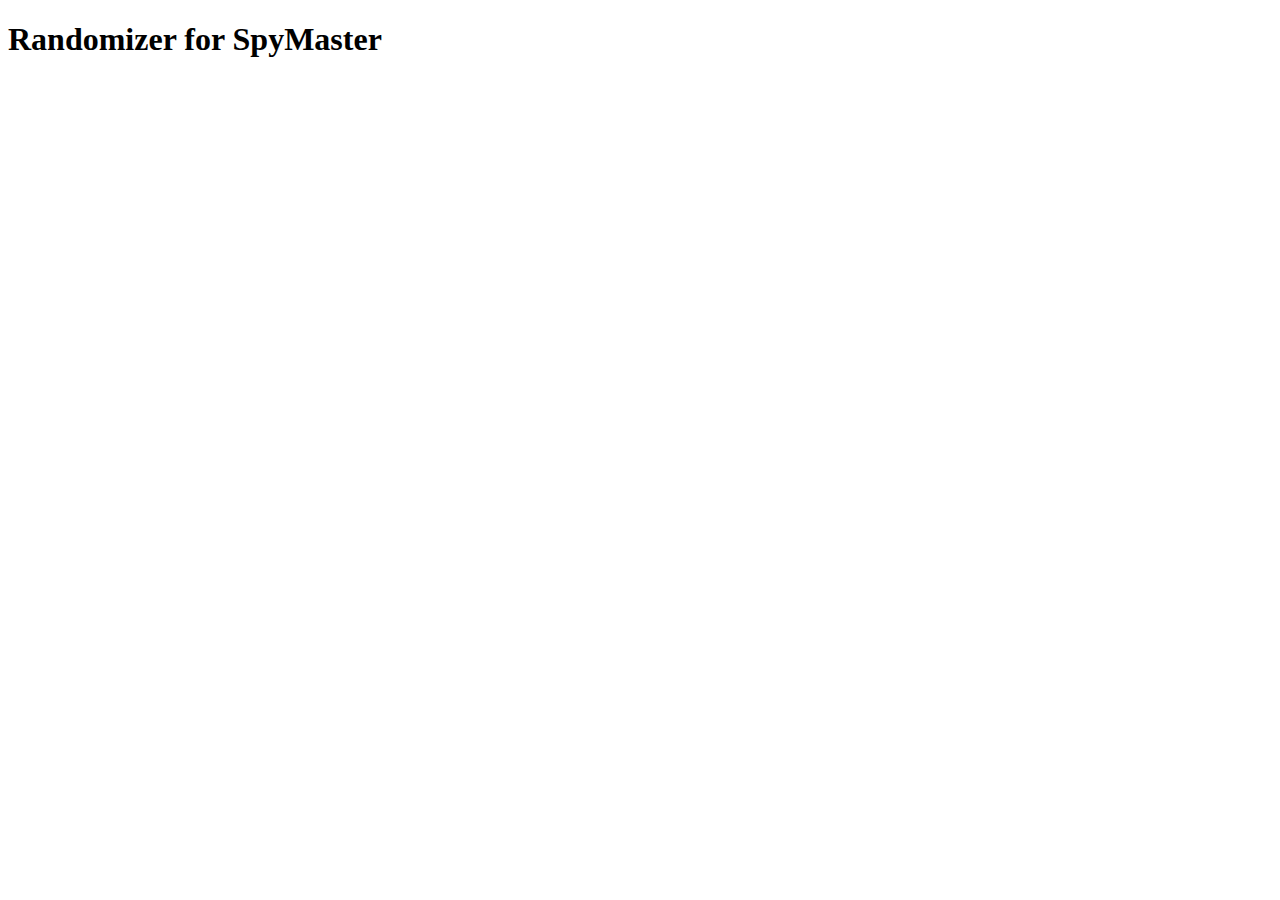
==== src/index.html @ d3cba1bb "boiler plate, html and class for board" ====
<!DOCTYPE html>
<html lang="en">
    <head>
        <meta charset="UTF-8">
        <link rel="stylesheet" type="text/css" href="theme.css">
        <title>CN Random</title>
    </head>
    <body>
        <h1>Randomizer for SpyMaster<h1>
        

        <script src="script.js"></script>
    </body>
</html>
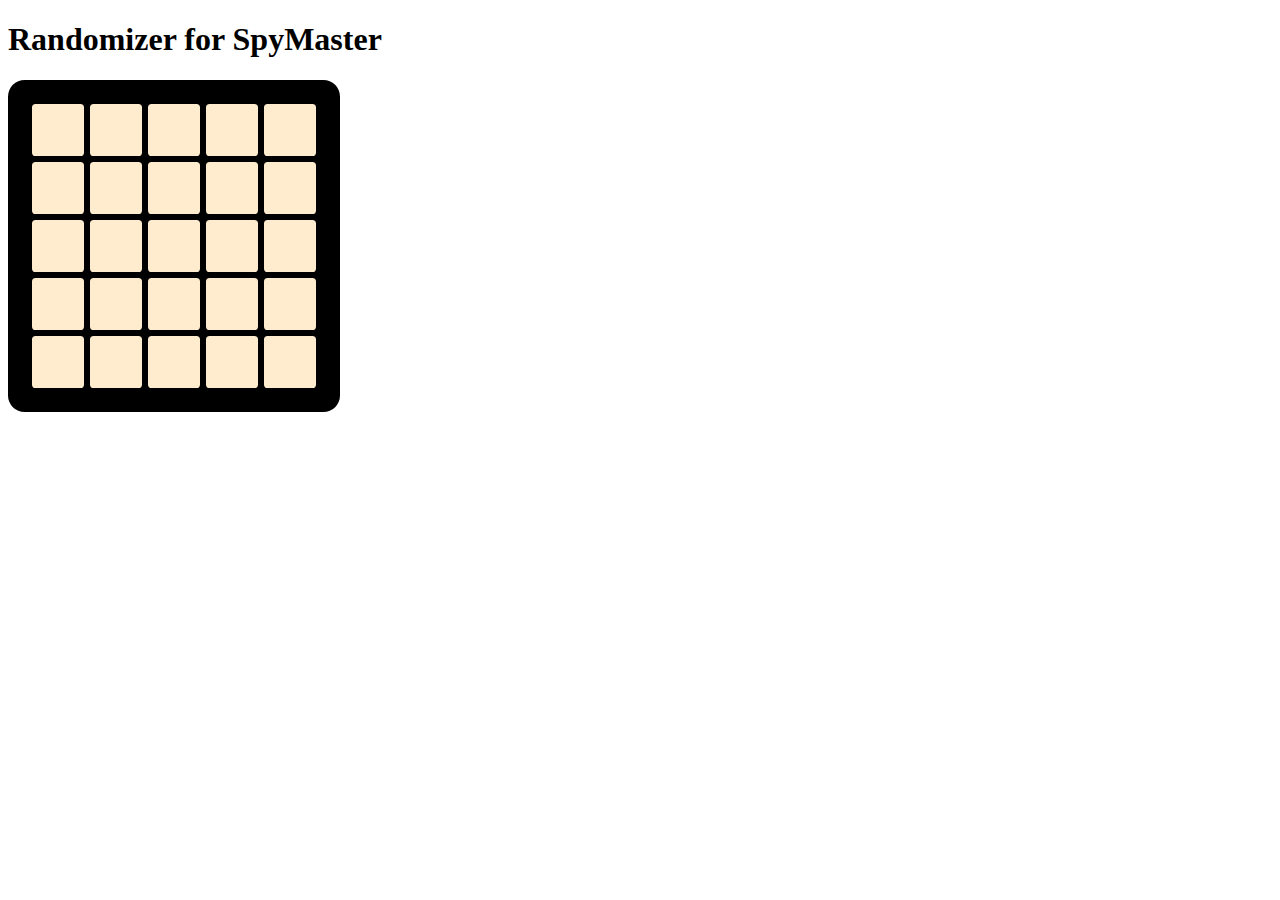
==== commit 5b7723a6: "added table styling and table generation code" ====
--- a/src/index.html
+++ b/src/index.html
@@ -3,11 +3,14 @@
     <head>
         <meta charset="UTF-8">
         <link rel="stylesheet" type="text/css" href="theme.css">
+        <script src="https://cdnjs.cloudflare.com/ajax/libs/jquery/3.4.1/jquery.min.js"></script>
+        <script src="cell.js"></script>
         <title>CN Random</title>
     </head>
     <body>
-        <h1>Randomizer for SpyMaster<h1>
+        <h1>Randomizer for SpyMaster</h1>
         
+        <table id="board"></table>
 
         <script src="script.js"></script>
     </body>
--- a/src/theme.css
+++ b/src/theme.css
@@ -0,0 +1,12 @@
+table {
+    background-color: black;
+    border: 20px solid black;
+    border-radius: 5%;
+}
+td {
+    border: 2px solid black;
+    border-radius: 10%;
+    width: 50px;
+    height: 50px;
+    background-color: blanchedalmond;
+}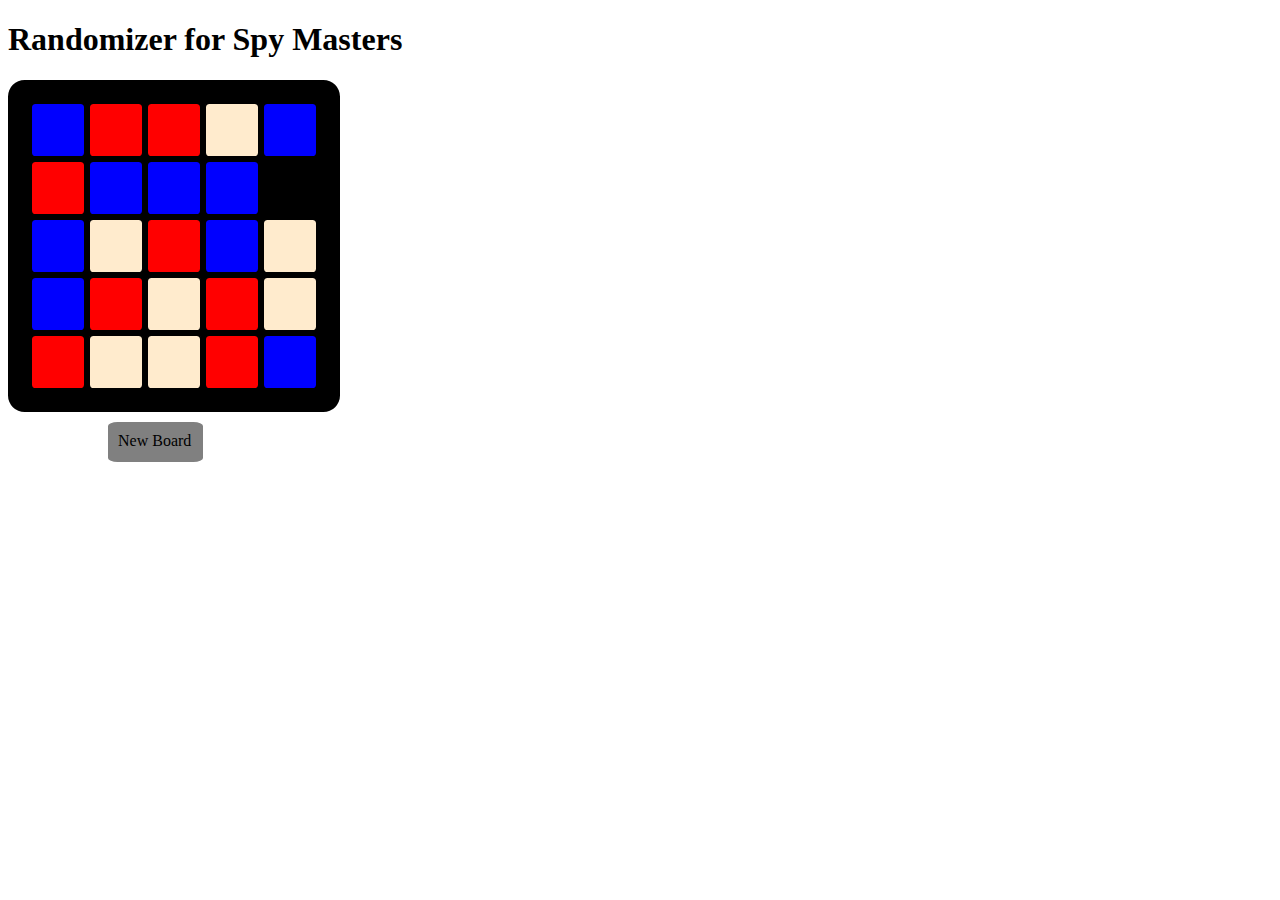
==== commit 2f7c722e: "programmed the board to set random colors" ====
--- a/src/index.html
+++ b/src/index.html
@@ -8,9 +8,10 @@
         <title>CN Random</title>
     </head>
     <body>
-        <h1>Randomizer for SpyMaster</h1>
+        <h1>Randomizer for Spy Masters</h1>
         
         <table id="board"></table>
+        <div id="newBoard" > <p>New Board</p></div>
 
         <script src="script.js"></script>
     </body>
--- a/src/theme.css
+++ b/src/theme.css
@@ -9,4 +9,17 @@
     width: 50px;
     height: 50px;
     background-color: blanchedalmond;
+}
+
+#newBoard {
+    margin: 10px 100px;
+    padding: 10px;
+    background-color: gray;
+    border-radius: 10%;
+    width: 75px;
+    height: 20px;
+}
+
+#newBoard p{
+    margin: 0;
 }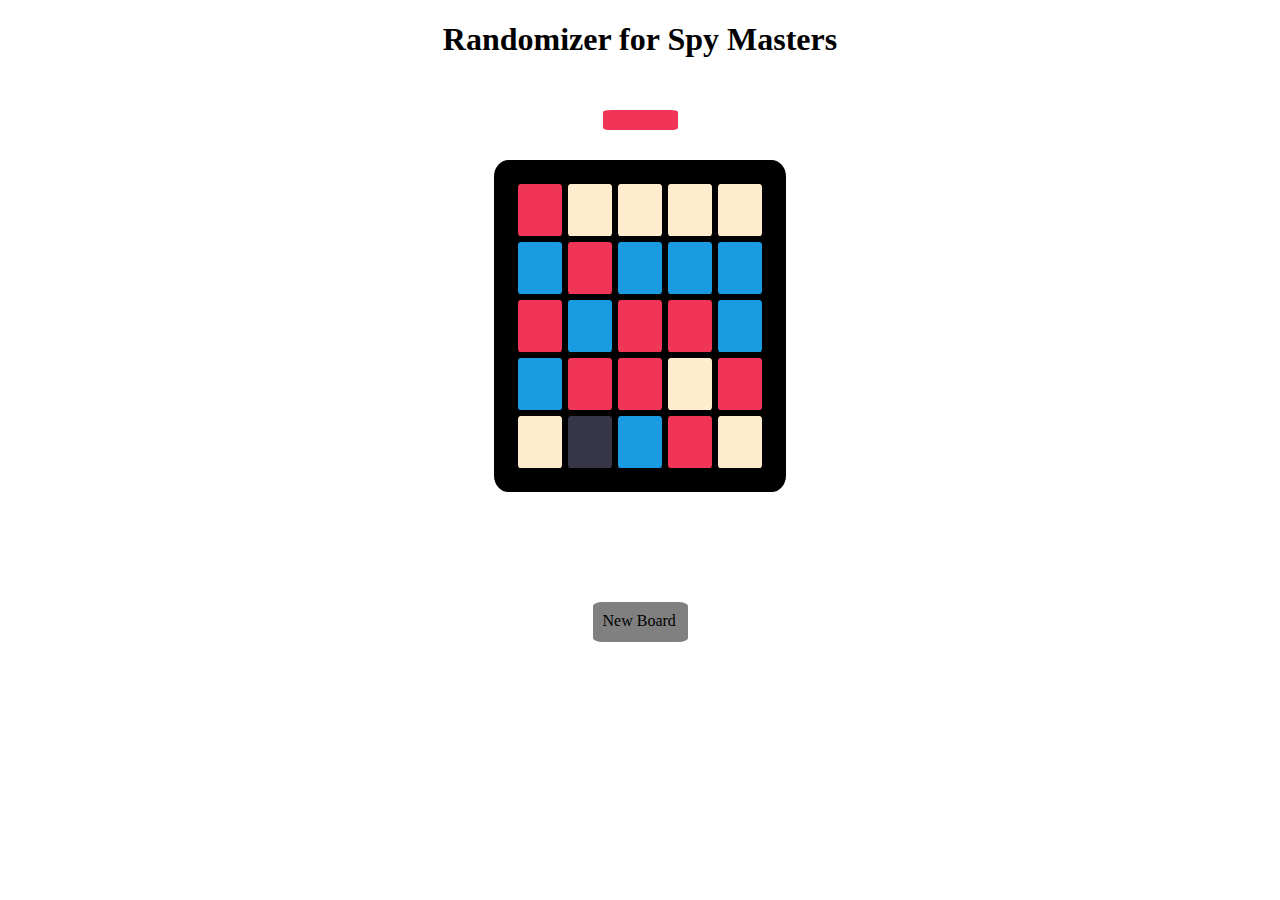
==== commit 38a18896: "added styling to show first team and grid layout" ====
--- a/src/index.html
+++ b/src/index.html
@@ -9,9 +9,16 @@
     </head>
     <body>
         <h1>Randomizer for Spy Masters</h1>
-        
-        <table id="board"></table>
-        <div id="newBoard" > <p>New Board</p></div>
+        <div class="grid">
+            <div class="first"></div>
+            <table id="board"></table>
+            <div class="first"></div>
+            <div id="newBoard" > 
+                <p>New Board</p>
+            </div>
+            
+
+        </div>
 
         <script src="script.js"></script>
     </body>
--- a/src/theme.css
+++ b/src/theme.css
@@ -1,8 +1,21 @@
+h1 {
+    text-align: center;
+}
+
 table {
     background-color: black;
     border: 20px solid black;
     border-radius: 5%;
+    width: 292px;
+    height: 292px;
+
+    justify-self: center;
+    grid-column-start: col2;
+    grid-column-end: col3;
+    grid-row-start: row2;
+    grid-row-end: row3;
 }
+
 td {
     border: 2px solid black;
     border-radius: 10%;
@@ -12,14 +25,51 @@
 }
 
 #newBoard {
-    margin: 10px 100px;
+    
     padding: 10px;
     background-color: gray;
     border-radius: 10%;
     width: 75px;
     height: 20px;
+
+    align-self: center;
+    justify-self: center;
+    grid-column-start: col2;
+    grid-column-end: col3;
+    grid-row-start: row4;
+    grid-row-end: row-end;
 }
 
 #newBoard p{
     margin: 0;
+}
+
+.red{
+    background-color:#f03557;
+}
+.blue{
+    background-color: #199be2;
+}
+.death {
+    background-color: #363648;
+}
+
+.first {
+    border-radius: 10%;
+    width: 75px;
+    height: 20px;
+    align-self: center;
+    justify-self: center;
+
+    grid-column-start: col2;
+    grid-column-end: col3;
+    grid-row-start: row1;
+    grid-row-end: row2;
+}
+
+.grid {
+    display: grid;
+    justify-content: center;
+    grid-template-columns: [col1] 80px [col2] 332px [col3] 80px [col-end];
+    grid-template-rows: [row1] 80px [row2] 332px [row3] 80px [row4] 100px [row-end];
 }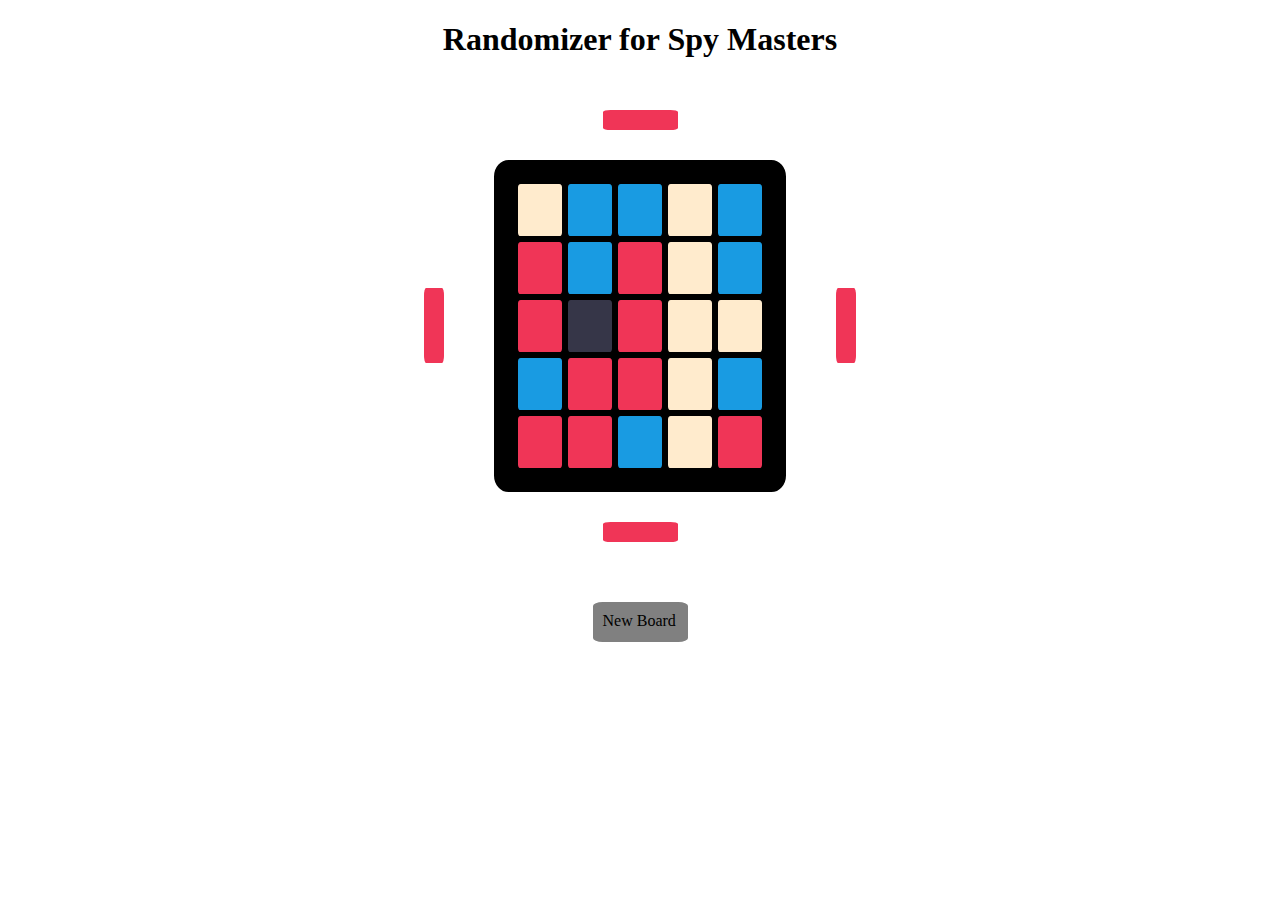
==== commit 78e4359b: "added 3 more indicators for who is going first" ====
--- a/src/index.html
+++ b/src/index.html
@@ -10,9 +10,12 @@
     <body>
         <h1>Randomizer for Spy Masters</h1>
         <div class="grid">
-            <div class="first"></div>
+            
+            <div id="topSquare" class="first"></div>
+            <div id="rightSquare" class="first vert"></div>
+            <div id="botSquare"  class="first"></div>
+            <div id="leftSquare" class="first vert"></div>
             <table id="board"></table>
-            <div class="first"></div>
             <div id="newBoard" > 
                 <p>New Board</p>
             </div>
--- a/src/theme.css
+++ b/src/theme.css
@@ -61,12 +61,35 @@
     align-self: center;
     justify-self: center;
 
+}
+.vert {
+    width: 20px;
+    height: 75px;
+}
+#topSquare{
     grid-column-start: col2;
     grid-column-end: col3;
     grid-row-start: row1;
     grid-row-end: row2;
 }
-
+#botSquare{
+    grid-column-start: col2;
+    grid-column-end: col3;
+    grid-row-start: row3;
+    grid-row-end: row4;
+}
+#rightSquare{
+    grid-column-start: col3;
+    grid-column-end: col-end;
+    grid-row-start: row2;
+    grid-row-end: row3;
+}
+#leftSquare{
+    grid-column-start: col1;
+    grid-column-end: col2;
+    grid-row-start: row2;
+    grid-row-end: row3;
+}
 .grid {
     display: grid;
     justify-content: center;
